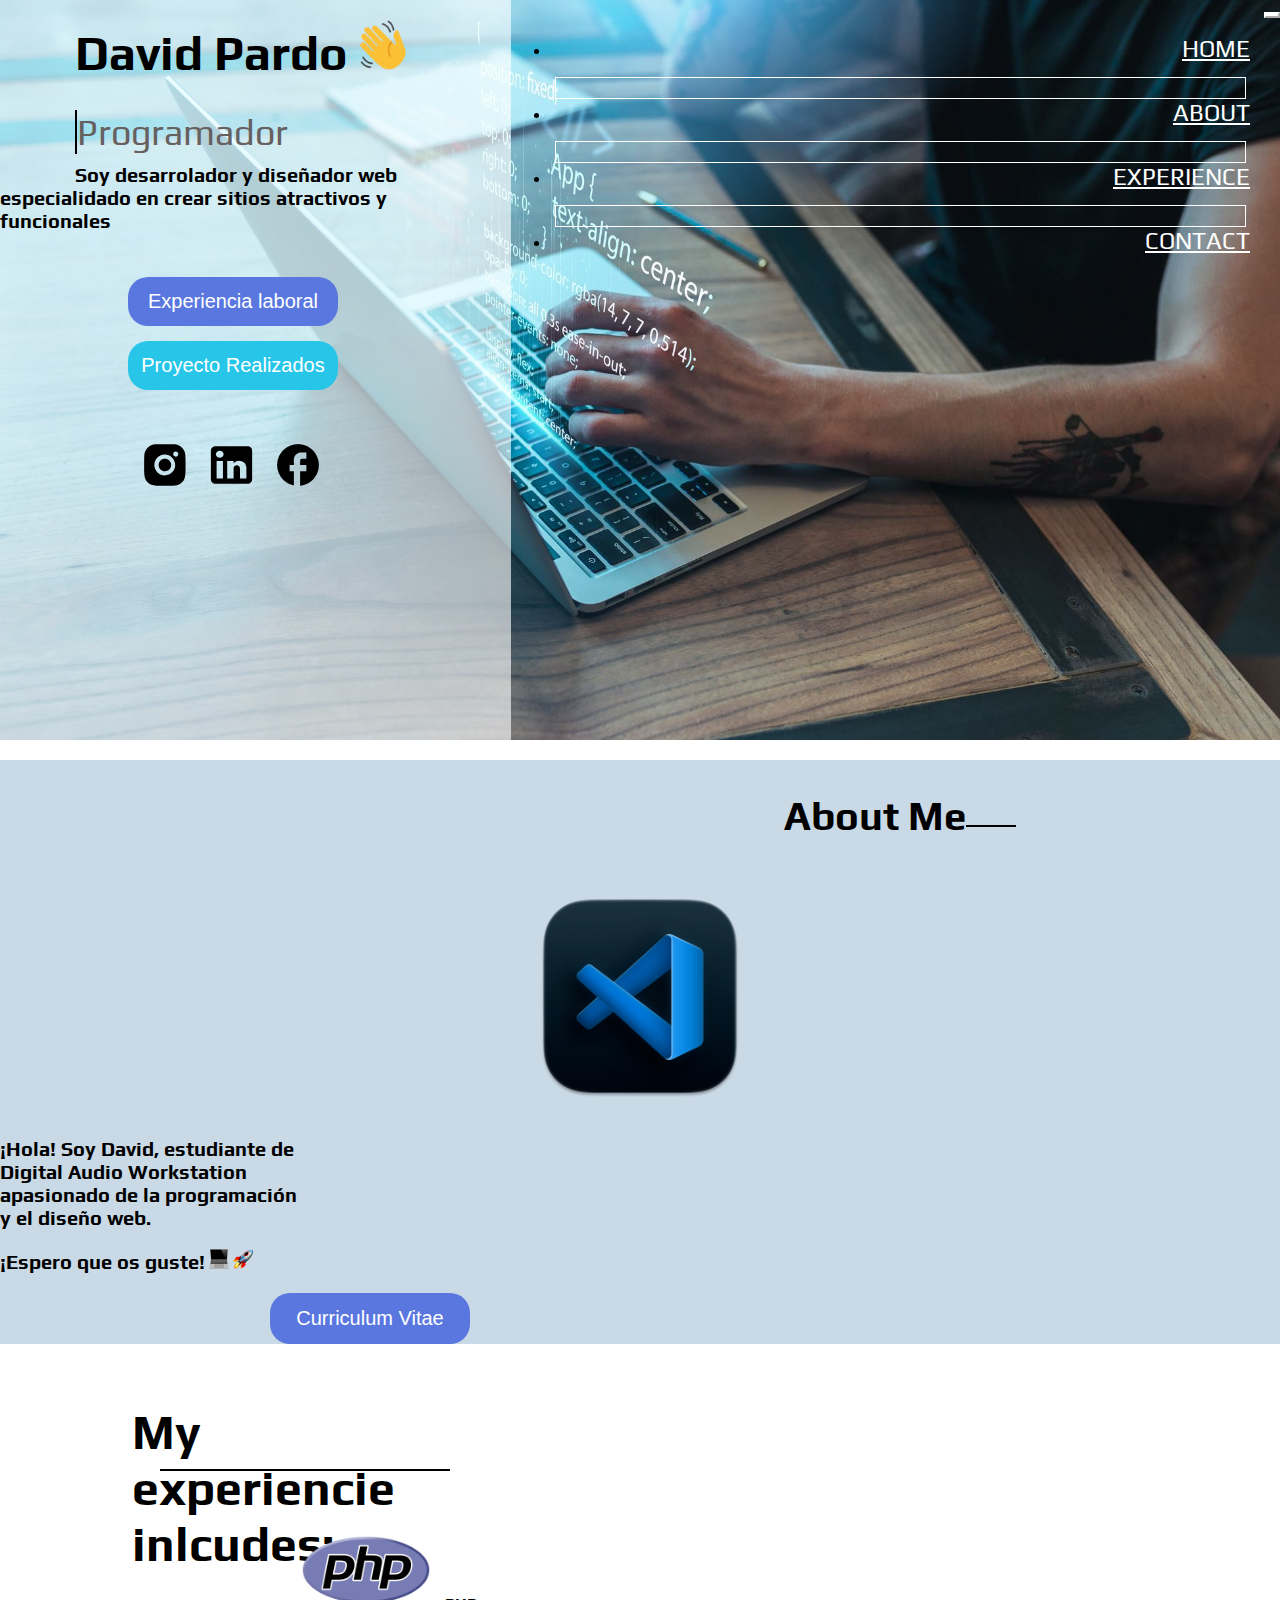
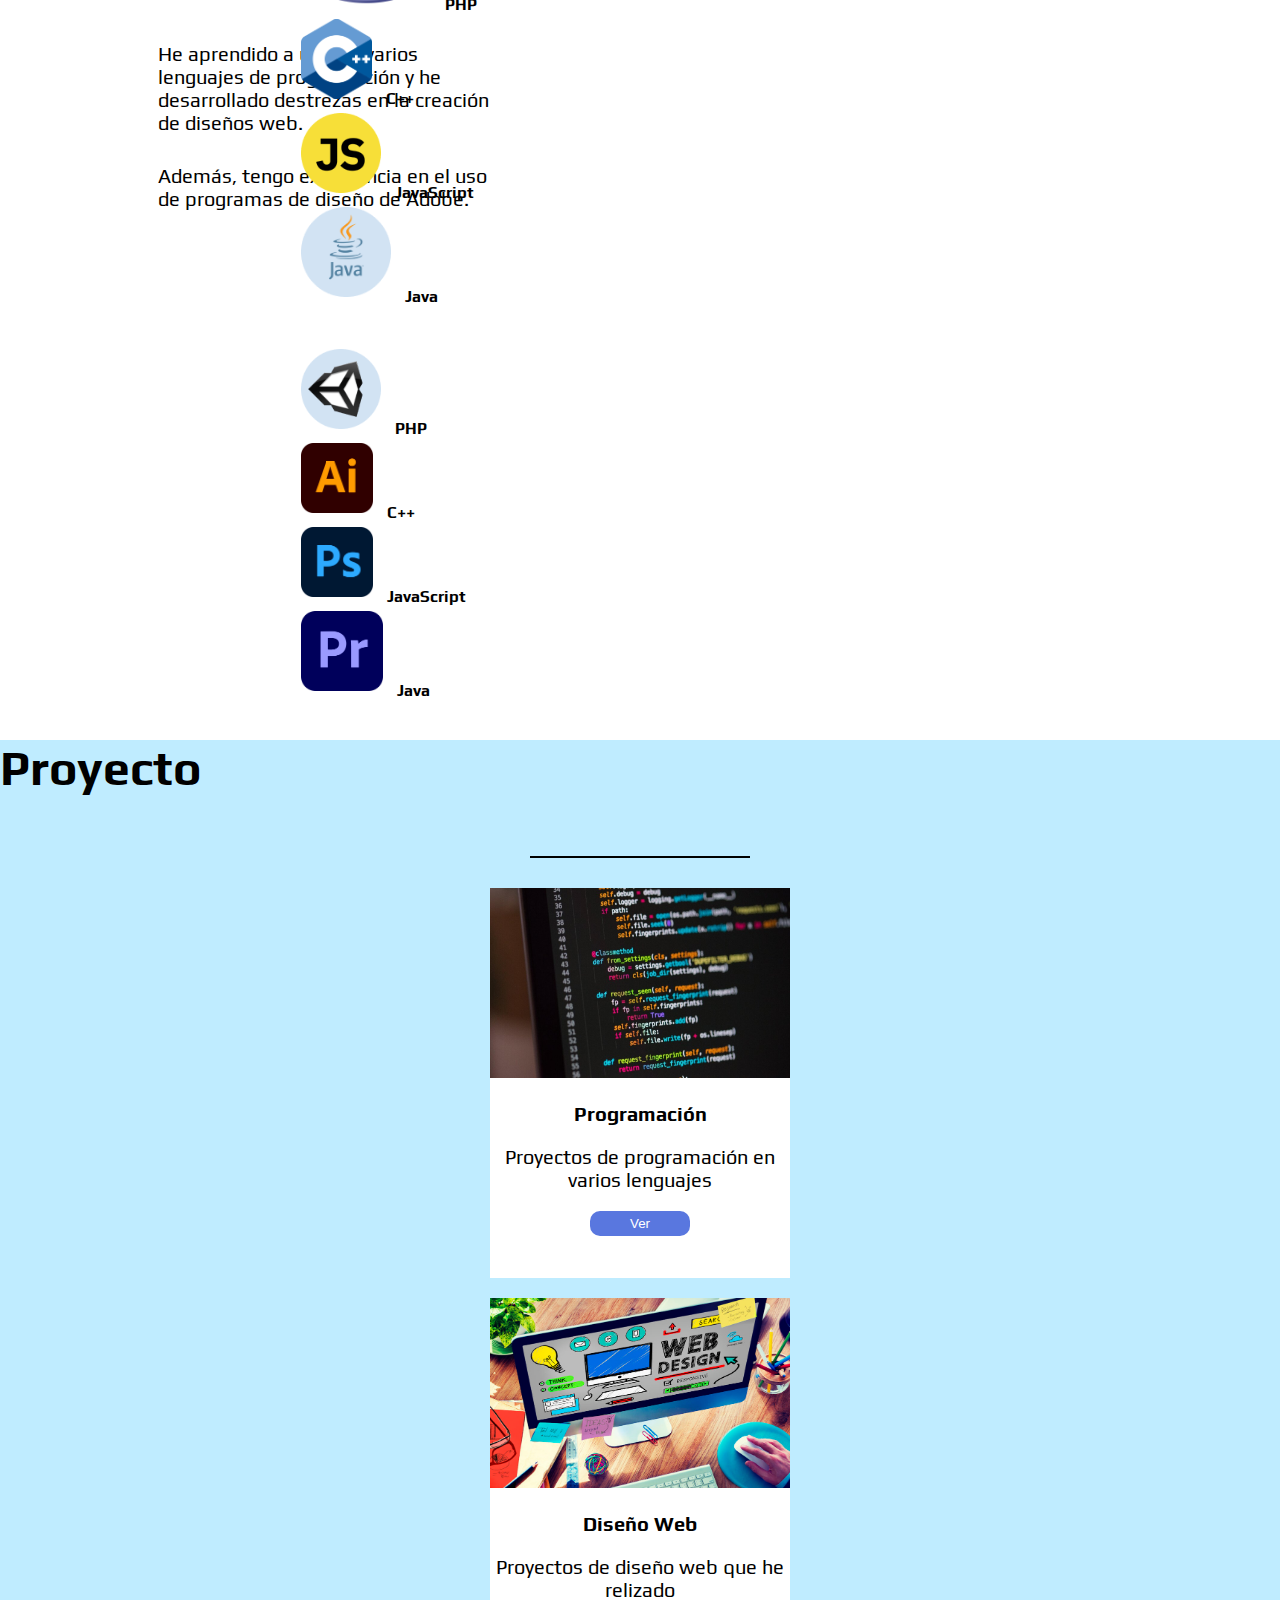
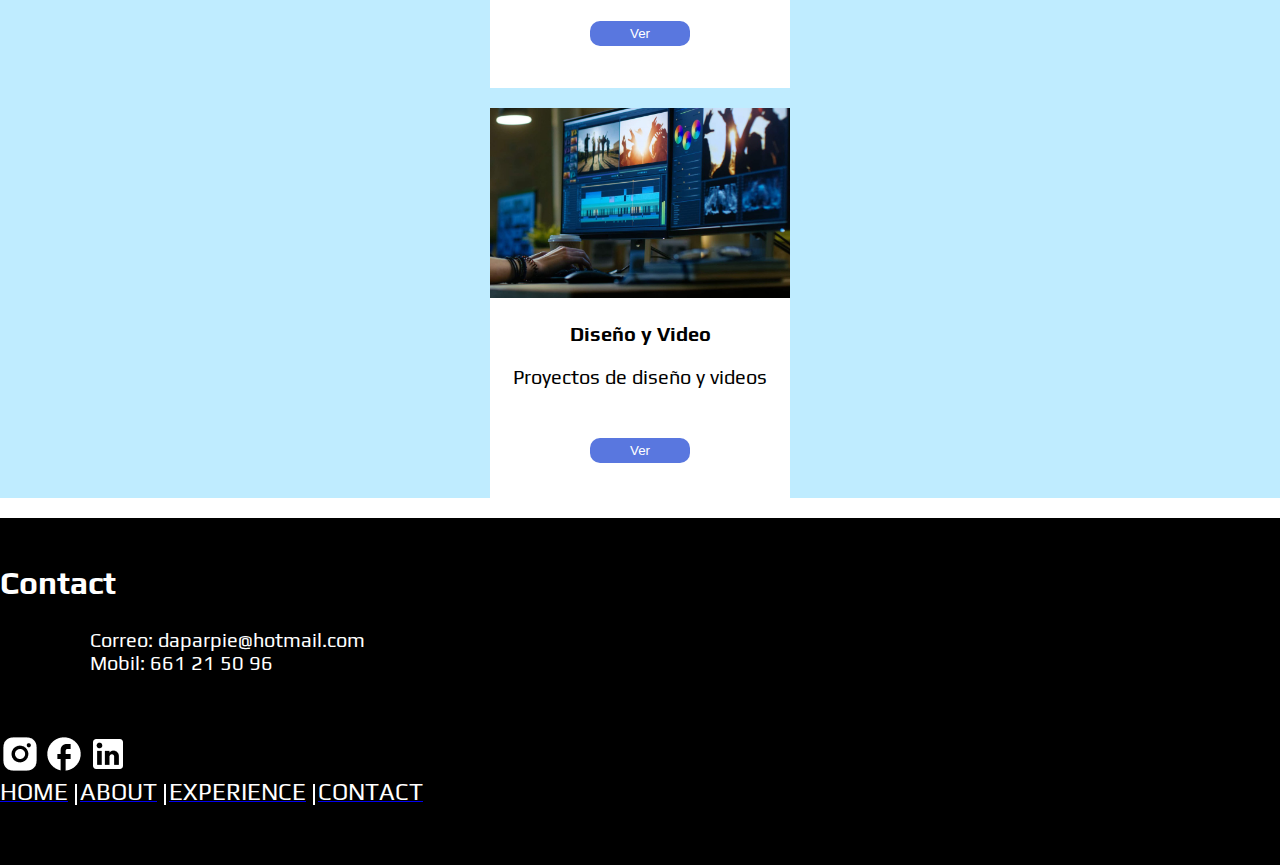
==== index.html @ 6cd07c4a "Subir web" ====
<!DOCTYPE html>
<html lang="es">

<head>
    <meta charset="utf-8">
    <meta name="viewport" content="width=device-width, initial-scale=1">
    <title>David Pardo</title>
    <link href="https://cdn.jsdelivr.net/npm/bootstrap@5.3.2/dist/css/bootstrap.min.css" rel="stylesheet"
        integrity="sha384-T3c6CoIi6uLrA9TneNEoa7RxnatzjcDSCmG1MXxSR1GAsXEV/Dwwykc2MPK8M2HN" crossorigin="anonymous">
    <link rel="stylesheet" type="text/css" href="davidpardo.css">
</head>

<body>
    <div class="row" id="HOME1">
        <div class="intro">
            <div class="blanco">
                <!--NOMBRE CON MANITA-->
                <div class="col-12 col-md-8 col-lg-12 sdd">
                    <label>David Pardo</label> <img class="manita" src="img/manita.png">
                </div>
                <!--PROGRAMADOR-->
                <div class="col-12 col-md-12 col-lg-12 sdd2">
                    <label class="raya"></label>
                    <label>Programador</label>
                </div>
                <!--EXPLICACION-->
                <div class="col-12 col-md-12 col-lg-12 sdd3">
                    <label class="explicacion">Soy desarrolador y diseñador web especialidado en crear sitios atractivos
                        y funcionales</label>
                </div>
                <!--BOTON EXPERIENCIA LABORAL-->
                <div class="col-12 col-md-12 col-lg-12 sdd4">
                    <a href="#experiencia-laboral-seccion"><button class="experiencia-laboral">Experiencia
                            laboral</button></a>
                </div>
                <!--BOTON PROYECTOS REALIZADOS-->
                <div class="col-12 col-md-12 col-lg-12 sdd4">
                    <a href="#proyecots-clase-seccion"><button class="proyecto-realizados">Proyecto
                            Realizados</button></a>
                </div>
                <!--BOTON REDES SOCIALES-->
                <div class="col-12 col-md-12 col-lg-12 sdd5">
                    <a href=""><img class="instagram" src="img/insta.svg"></a>
                    <a href="https://www.linkedin.com/in/david-pardo-2863a322b/"><img class="linkedin" src="img/link.svg"></a>
                    <a href=""><img class="facebook" src="img/face.png"></a>
                </div>
            </div>
            <!--MENU-->
            <div class="menu">
                <nav class="navbar navbar-expand-lg navbar-light bg-light">
                    <div class="container-fluid">
                        <button class="navbar-toggler" type="button" data-bs-toggle="collapse"
                            data-bs-target="#navbarNav" aria-controls="navbarNav" aria-expanded="false"
                            aria-label="Toggle navigation">
                            <span class="navbar-toggler-icon"></span>
                        </button>
                        <div class="collapse navbar-collapse" id="navbarNav">
                            <ul class="navbar-nav">
                                <li class="nav-item">
                                    <a class="nav-link" href="#">HOME</a>
                                </li>
                                <div class="raya2"></div>
                                <li class="nav-item">
                                    <a class="nav-link" href="#ABOUT">ABOUT</a>
                                </li>
                                <div class="raya2"></div>
                                <li class="nav-item">
                                    <a class="nav-link" href="#EXPERIENCE">EXPERIENCE</a>
                                </li>
                                <div class="raya2"></div>
                                <li class="nav-item">
                                    <a class="nav-link" href="#CONTACT">CONTACT</a>
                                </li>
                            </ul>
                        </div>
                    </div>
            </div>
        </div>
    </div>
    <!-- SOBRE MI-->
    <div class="sobreMi" id="ABOUT">
        <div class="row">
            <div class="col-md-12 sobreMi order-2">
                <div class="seccion">
                    <h2>About Me</h2>
                    <div class="raya3"></div>
                </div>
                <div class="row">
                    <div class="col-lg-7 imagen order-md-1">
                        <img src="img/a.png" class="imagenVisual">
                    </div>
                    <div class="col-lg-5 col-sm-3 order-lg-2">
                        <div class="texto">
                            <p>¡Hola! Soy David, estudiante de Digital Audio Workstation apasionado de la programación y
                                el diseño web.</p>
                        </div>
                        <div class="texto">
                            <label class="aa">¡Espero que os guste!</label>
                            <img class="emoji" src="img/porttil.png">
                            <img class="emoji" src="img/coete.png">
                        </div>
                        <div class="botonCV" id="experiencia-laboral-seccion">
                            <button class="boton no">Curriculum Vitae</button>
                        </div>
                    </div>
                </div>
            </div>
        </div>
    </div>
    <!--MY EXPERIENCIA-->
    <div class="experiencia" id="EXPERIENCE">
        <div class="row">
            <div class="col-lg-12 contendorExp">
                <h2 class="tituloEx">My experiencie inlcudes:</h2>
                <div class="raya5"></div>
            </div>
            <div class="aaa">
                <div class="col-lg-12 aviso">
                    <p>He aprendido a utilizar varios lenguajes de programación y he desarrollado destrezas en la
                        creación
                        de diseños web.</p>
                </div>
                <div class="col-lg-12 aviso2">
                    <p>Además, tengo experiencia en el uso de programas de diseño de Adobe.</p>
                </div>
            </div>
            <div class="align-items-center">
                <div class="container experienciasImg1">
                    <div class="row justify-content-center align-items-center g-1">
                        <div class="col-6 col-md-3 text-center mb-3 mb-md-0 custom-column">
                            <img src="img/php.png" height="70px" class="mb-2">
                            <label class="lenguaje d-block">PHP</label>
                        </div>
                        <div class="col-6 col-md-3 text-center mb-3 mb-md-0 custom-column">
                            <img src="img/c++.png" height="80px" class="mb-2">
                            <label class="lenguaje d-block">C++</label>
                        </div>
                        <div class="col-6 col-md-3 text-center mb-3 mb-md-0 custom-column">
                            <img src="img/javaScript.png" height="80px" class="mb-2">
                            <label class="lenguaje d-block">JavaScript</label>
                        </div>
                        <div class="col-6 col-md-3 text-center custom-column">
                            <img src="img/java.png" height="90px" class="mb-2">
                            <label class="lenguaje d-block">Java</label>
                        </div>
                    </div>
                </div>
                <br><br>
                <div class="container experienciasImg2">
                    <div class="row justify-content-center align-items-center g-1">
                        <div class="col-6 col-md-3 text-center mb-3 mb-md-0 custom-column">
                            <img src="img/Unty.png" height="80px" class="mb-2">
                            <label class="lenguaje d-block">PHP</label>
                        </div>
                        <div class="col-6 col-md-3 text-center mb-3 mb-md-0 custom-column">
                            <img src="img/ilustraetor.png" height="70px" class="mb-2">
                            <label class="lenguaje d-block">C++</label>
                        </div>
                        <div class="col-6 col-md-3 text-center mb-3 mb-md-0 custom-column">
                            <img src="img/photshop.png" height="70px" class="mb-2">
                            <label class="lenguaje d-block">JavaScript</label>
                        </div>
                        <div class="col-6 col-md-3 text-center custom-column">
                            <img src="img/premier.png" height="80px" class="mb-2">
                            <label class="lenguaje d-block">Java</label>
                        </div>
                    </div>
                </div>
            </div>
        </div>
    </div>
    <!--PROYECTOS-->
    <div class="proyectoFondo" id="proyecots-clase-seccion">
        <div class="container">
            <div class="row">
                <div class="col-lg-12 text-center">
                    <h2 class="tituloProyecto">Proyecto</h2>
                    <div class="raya6"></div>
                </div>
            </div>
            <div class="row justify-content-center">
                <div class="col-lg-4">
                    <div class="faada text-center">
                        <img src="img/pg.jpg" class="imagenPro" height="120px" width="200px">
                        <p style="font-weight: bold;">Programación</p>
                        <p>Proyectos de programación en varios lenguajes</p>
                        <button class="verBoton">Ver</button>
                    </div>
                </div>
                <div class="col-lg-4">
                    <div class="faada text-center">
                        <img src="img/web.jpg" class="imagenPro" height="120px" width="200px">
                        <p style="font-weight: bold;">Diseño Web</p>
                        <p>Proyectos de diseño web que he relizado</p>
                        <button class="verBoton">Ver</button>
                    </div>
                </div>
                <div class="col-lg-4">
                    <div class="faada text-center">
                        <img src="img/video.jpg" class="imagenPro" height="120px" width="200px">
                        <p style="font-weight: bold;">Diseño y Video</p>
                        <p>Proyectos de diseño y videos</p>
                        <button class="verBoton ultimoBoton">Ver</button>
                    </div>
                </div>
            </div>
        </div>
    </div>
    <!--FOOTER-->
    <div class="footerFondo" id="CONTACT">
        <div class="container">
            <div class="row">
                <div class="col-lg-4 text-center order-lg-2">
                    <h2 class="tituloFooter">Contact</h2>
                </div>
                <div class="col-lg-4 saddqwd order-lg-4">
                    <p class="contactop">Correo: daparpie@hotmail.com <br> Mobil: 661 21 50 96</p>
                </div>
                <div class="col-lg-3 text-center order-lg-3">
                    <img class="mx-auto" src="img/instablanco.png">
                    <img class="mx-auto" src="img/facebookblanco.png">
                    <img class="mx-auto" src="img/linkedinblanco.png">
                </div>
                <div class="col-lg-11 text-center order-lg-first margen">
                    <a href="#HOME1"><label class="homeFooter">HOME</label></a>
                    <label class="rayaFooter1"></label>
                    <a href="#ABOUT"><label class="homeFooter">ABOUT</label></a>
                    <label class="rayaFooter1"></label>
                    <a href="#EXPERIENCE"><label class="homeFooter">EXPERIENCE</label></a>
                    <label class="rayaFooter1"></label>
                    <a href="#CONTACT"><label class="homeFooter">CONTACT</label></a>
                </div>
            </div>
        </div>
    </div>
    </div>
    <script src="https://cdn.jsdelivr.net/npm/@popperjs/core@2.11.8/dist/umd/popper.min.js"
        integrity="sha384-I7E8VVD/ismYTF4hNIPjVp/Zjvgyol6VFvRkX/vR+Vc4jQkC+hVqc2pM8ODewa9r"
        crossorigin="anonymous"></script>
    <script src="https://cdn.jsdelivr.net/npm/bootstrap@5.3.2/dist/js/bootstrap.min.js"
        integrity="sha384-BBtl+eGJRgqQAUMxJ7pMwbEyER4l1g+O15P+16Ep7Q9Q+zqX6gSbd85u4mG4QzX+"
        crossorigin="anonymous"></script>
</body>

</html>
---- davidpardo.css ----
@import url('https://fonts.googleapis.com/css2?family=Dancing+Script&family=Open+Sans:wght@300&family=Philosopher&family=Play&display=swap');

/********** COLORES **********/
:root {
    --color-primario: #5977DF;
    --color-secundario: #27C6E9;
    --color-terciario: #F7F7F7;
    --color-blanco: #FFFFFF
}

body {
    font-family: 'Play', sans-serif;
    margin: 0;
    padding: 0;
    box-sizing: border-box;
}


/********** FONDO DE LA PAGINA **********/
.intro {
    display: flex;
    background-image: url("img/fondo.jpg");
    background-size: cover;
    background-repeat: no-repeat;
    background-position: center;
    font-family: 'Play', sans-serif;
}

.row {
    --bs-gutter-x: 0rem;
}

/********** MENU BLOQUE BLANCO **********/
.blanco {
    width: 100%;
    height: 413px;
    background: rgba(255, 255, 255, 0.62);
}

.sdd {
    margin-left: 20px;
    padding-top: 20px;
    font-weight: bold;
    font-size: 16px;
}

.manita {
    height: 19px;
}

.sdd2 {
    margin-left: 20px;
    padding-top: 5px;
    font-size: 24px;
    color: #666060;
}

.raya {
    width: 23px;
    height: 0;
    border: 1px solid black;
    margin: 20px 0px 5px;
}

.explicacion {
    margin-left: 20px;
    padding-top: 10px;
    font-weight: bold;
}

.experiencia-laboral {
    margin-left: 20px;
    border: none;
    border-radius: 20px;
    color: white;
    background-color: #5977DF;
    padding: 10px;
    margin-top: 15px;
    font-size: 13px;
    width: 140px;
    transition: transform 0.3s, background-color 0.3s;
}

.proyecto-realizados {
    margin-left: 20px;
    border: none;
    border-radius: 20px;
    color: white;
    background-color: #27C6E9;
    padding: 10px;
    margin-top: 15px;
    font-size: 13px;
    width: 140px;
    transition: transform 0.3s, background-color 0.3s;
}

.experiencia-laboral:hover {
    background-color: #0240bd;
}

.proyecto-realizados:hover {
    background-color: #08c0fd;
}

.experiencia-laboral:active,
.proyecto-realizados:active {
    transform: scale(0.9);
}

.instagram {
    margin-top: 20px;
    margin-left: 35px;
    height: 33px;
    transition: transform 0.5s;
}

.linkedin {
    margin-top: 20px;
    height: 33px;
    transition: transform 0.5s;
}

.instagram:hover,
.linkedin:hover,
.instagram:active,
.linkedin:active {
    transform: scale(1.2);
}

.facebook {
    margin-top: 20px;
    margin-left: 0;
    height: 33px;
    transition: transform 0.5s;
}

.facebook:hover,
.facebook:active {
    transform: scale(1.2);
}

.sdd5 {
    margin-top: 20PX;
}

/********** MENU DESPLEGABLE **********/
.menu {
    text-align: right;
    width: 100%;
}

.bg-light {
    background-color: transparent !important;
}

.nav-link {
    color: white;
    font-size: 14px;
}

.nav-link:hover {
    color: var(--color-primario);
}

.navbar-collapse {
    justify-content: flex-end;
    margin-right: 30px
}

.navbar-toggler {
    margin-left: auto;
    background-color: white;
    border-color: white;
    color: black;
}

.navbar-toggler:hover {
    background-color: rgba(255, 255, 255, 0.7);
    border-color: white !important;
}

.navbar-toggler:focus {
    background-color: rgba(255, 255, 255, 0.7);
    border-color: white !important;
    box-shadow: none;
}

/********** SOBRE MI **********/
.sobreMi {
    margin-top: 5px;
    background-color: #C9D9E5;
}

.seccion {
    display: flex;
    align-items: center;
    justify-content: center;
    margin-top: 20px;
}

.seccion h2 {
    color: black;
    font-size: 24px;
    font-weight: bold;
}

.explicacion2 {
    margin-top: 20px;
    margin-bottom: 20px;
    margin-left: 120px;
    font-weight: bold;
}

.explicacion2 label {
    color: rgb(0, 0, 0);
    font-size: 16px;
    margin: 0;
    padding: 0;
}

.raya3 {
    padding: 10px;
    width: 30px;
    border-bottom: 2px solid rgb(0, 0, 0);
}

.imagen {
    margin-top: 5px;
    display: flex;
    justify-content: center;
    align-items: center;
    background-color: #C9D9E5;
}

.texto {
    margin-top: 20px;
    margin-bottom: 20px;
    margin-left: 80px;
}

.texto {
    width: 300px;
    font-weight: bold;
}

.emoji {
    height: 20px;
}

.botonCV {
    margin-top: 10px;
    margin-bottom: 20px;
    display: flex;
    justify-content: center;
    align-items: center;
}

.botonCV button {
    border: none;
    border-radius: 20px;
    color: white;
    background-color: #5977DF;
    padding: 10px;
    font-size: 13px;
    width: 140px;
    transition: transform 0.3s, background-color 0.3s;
}

.imagenVisual {
    height: 120px;
}

/********** MI EXPERIENCIA **********/
.experiencia {
    margin-top: 20px;
    display: flex;
    justify-content: center;
    align-items: center;
}

.tituloEx {
    font-weight: bold;
}

.raya5 {
    margin: 0 auto;
    padding: 10px;
    width: 95px;
    border-bottom: 2px solid rgb(0, 0, 0);
}

.aviso {
    margin-top: 30px;
    margin-left: 70px;
    width: 70%;
}

.aviso2 {
    margin-left: 70px;
    width: 70%;
}

.lenguaje {
    font-weight: bold;
}


.imagenes2 {
    margin-top: 20px;
    display: flex;
    align-items: center;
    justify-content: center;
    gap: 60px;
    margin-left: 24px;
    margin-right: 20px;
}

.imagenes3 {
    margin-top: 20px;
    display: flex;
    align-items: center;
    justify-content: center;
    gap: 75px;
    margin-left: 15px;
    margin-right: 20px;
}

.titutloEx {
    text-align: center;
}

.contendorExp {
    text-align: center;
}

/********** PROYECTOS **********/
.proyectoFondo {
    margin-top: 30px;
    background-color: #BFECFF;
}

.tituloProyecto {
    font-weight: bold;
}

.raya6 {
    margin: 0 auto;
    padding: 10px;
    width: 95px;
    border-bottom: 2px solid rgb(0, 0, 0);
    margin-bottom: 30px;
}

.er {
    margin-top: 30px;
    margin-bottom: 30px;
}

.faada {
    background-color: white;
    width: 200px;
    margin: auto;
    height: 290px;
    text-align: center;
    margin-bottom: 20px;
}

.verBoton {
    background-color: #5977DF;
    border: none;
    color: white;
    padding: 5px;
    width: 100px;
    border-radius: 10px;
}

.sasd {
    margin-top: 20px;
}

/********** FOOTER **********/
.footerFondo {
    background-color: black;
    padding-top: 20px;
    padding-bottom: 20px;
}

.tituloFooter {
    color: white;
    font-weight: bold;
    font-size: 24px;
}

.contactop {
    color: white;
    font-size: 16px;
}

.homeFooter {
    margin-top: 10px;
    color: white;
    font-size: 16px;
}

.saddqwd {
    padding-left: 90px;
}

.rayaFooter1 {
    height: 12px;
    margin-left: 3px;
    margin-right: 3px;
    border: 1px solid white;
}

.contactop:hover {
    color: #5977DF;
}

.homeFooter:hover {
    color: #5977DF;
}


/********** INTRO DE LA PAGINA MEDIA-QUERY **********/
@media screen and (min-width: 540px) {

    .rayaFooter1 {
        height: 18px;
    }

    .tituloFooter {
        font-size: 32px;
    }

    .margen {
        margin-bottom: 40px;
    }

    .contactop {
        font-size: 20px;
        margin-bottom: 60px;
    }

    .homeFooter {
        margin-top: 0px;
        font-size: 24px;
    }

    .faada {
        background-color: white;
        width: 300px;
        margin: auto;
        height: 390px;
        text-align: center;
        margin-bottom: 20px;
    }

    .tituloProyecto {
        font-weight: bold;
        font-size: 48px;
    }

    .raya6 {
        margin-bottom: 30px;
        width: 200px;
    }

    .ultimoBoton {
        margin-top: 30px;
    }

    .imagenPro {
        height: 190px;
        width: 300px;
    }

    .asaswdwe {
        display: flex;
        justify-content: center;
        align-items: center;
    }

    /********** MI EXPERIENCIA **********/
    .tituloEx {
        text-align: left;
        width: 30%;
        display: inline-block;
        font-size: 48px;
        color: black;
    }

    .raya5 {
        margin-left: -290px;
        margin-top: 85px;
        padding: 10px;
        width: 270px;
        border-bottom: 2px solid rgb(0, 0, 0);
    }

    .contendorExp {
        display: flex;
        align-items: flex-start;
        margin-left: 4%;
    }

    .aviso {
        margin-top: 30px;
        width: 30%;
        font-size: 16px;
    }

    .aviso2 {
        margin-top: 30px;
        width: 30%;
        font-size: 16px;
    }

    .custom-column {
        margin: 0px -90px;
    }

    .custom-column img,
    .custom-column label {
        margin: 5px 5px;
    }

    /********** OTRA COSA **********/
    .blanco {
        width: 850px;
        height: 740px;
        background: rgba(255, 255, 255, 0.62);
    }

    .sdd {
        margin-left: 75px;
        padding-top: 20px;
        font-weight: bold;
        font-size: 48px;
    }

    .manita {
        height: 50px;
    }

    .sdd2 {
        margin-left: 75px;
        padding-top: 30px;
        font-size: 36px;
        padding-bottom: 10px;
    }

    .sdd3 {
        padding-bottom: 30px;
        max-width: 500px;
    }

    .raya {
        width: 50px;
        height: 0;
        border: 1px solid black;
        margin: 20px 0px 5px;
    }

    /*** RAYAS DEL MENU ***/
    .raya2 {
        border: 1px solid white;
        height: 20px;
        margin-top: 15px;
        margin-left: 4px;
        margin-right: 4px;
    }

    .explicacion {
        margin-left: 75px;
        padding-top: 10px;
        font-weight: bold;
        font-size: 20px;
    }

    .experiencia-laboral {
        margin-left: 90px;
        padding: 13px;
        font-size: 13px;
        width: 210px;
        font-size: 20px;
    }

    .proyecto-realizados {
        margin-left: 90px;
        padding: 13px;
        font-size: 20px;
        width: 210px;
    }

    .instagram {
        margin-top: 30px;
        margin-left: 140px;
        height: 50px;
    }

    .linkedin {
        margin-top: 30px;
        margin-left: 10px;
        height: 50px;
    }

    .facebook {
        margin-top: 30px;
        margin-left: 10px;
        height: 50px;
    }

    .experiencia-laboral {
        margin-left: 128px;
        padding: 13px;
        font-size: 20px;
        width: 210px;
    }

    .proyecto-realizados {
        margin-left: 128px;
        padding: 13px;
        font-size: 20px;
        width: 210px;
    }

    .nav-link {
        color: white;
        font-size: 24px;
    }

    /*** SOBRE MI ***/

    .seccion {
        margin-left: 520px;
    }

    .seccion h2 {
        font-size: 40px;
    }

    .imagen img {
        height: 240px;
    }

    .texto {
        margin-left: 0px;
    }

    p {
        font-size: 20px;
    }

    .aa {
        font-size: 20px;
    }

    .botonCV {
        width: 100%;
    }

    .botonCV button {
        padding: 14px;
        font-size: 20px;
        width: 200px;
        margin-right: 540px;
    }

    .experienciasImg1 {
        margin-top: -300px;
        margin-left: 27%;
    }

    .experienciasImg2 {
        margin-left: 27%;
    }
}
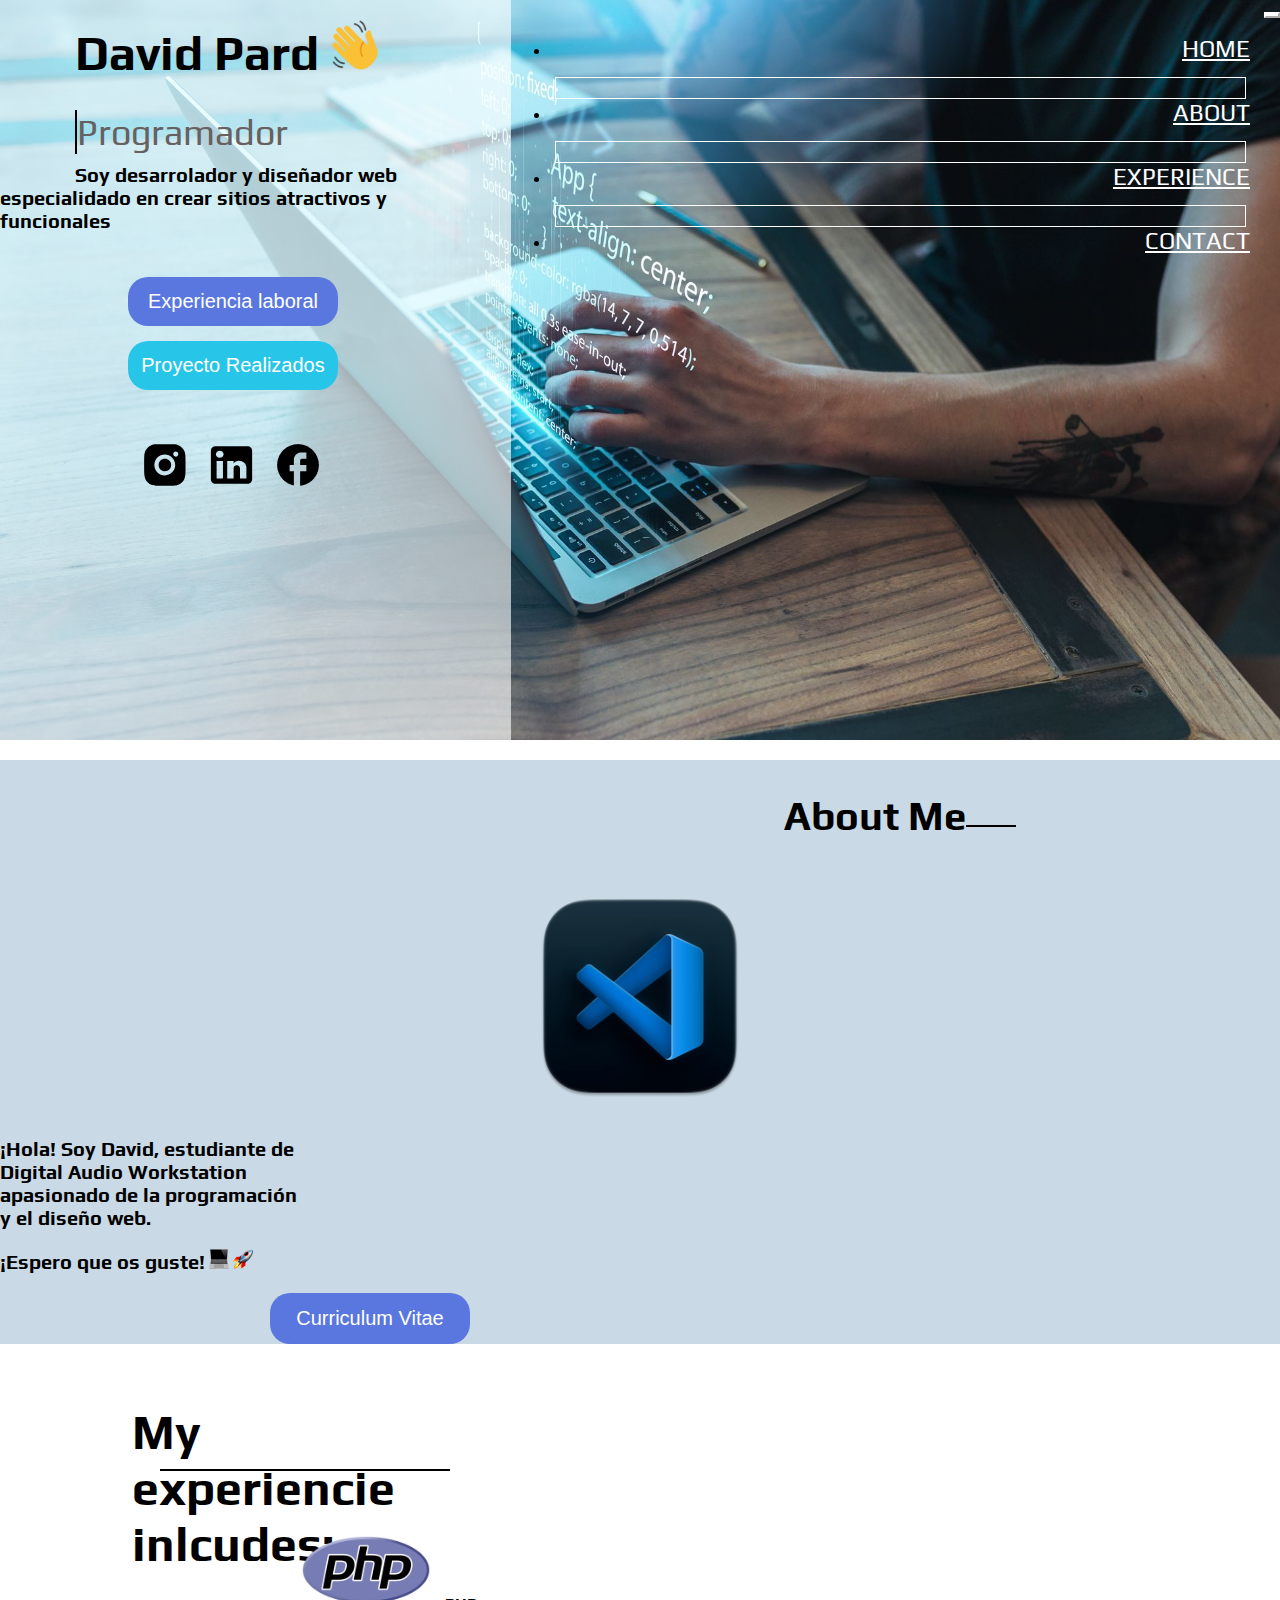
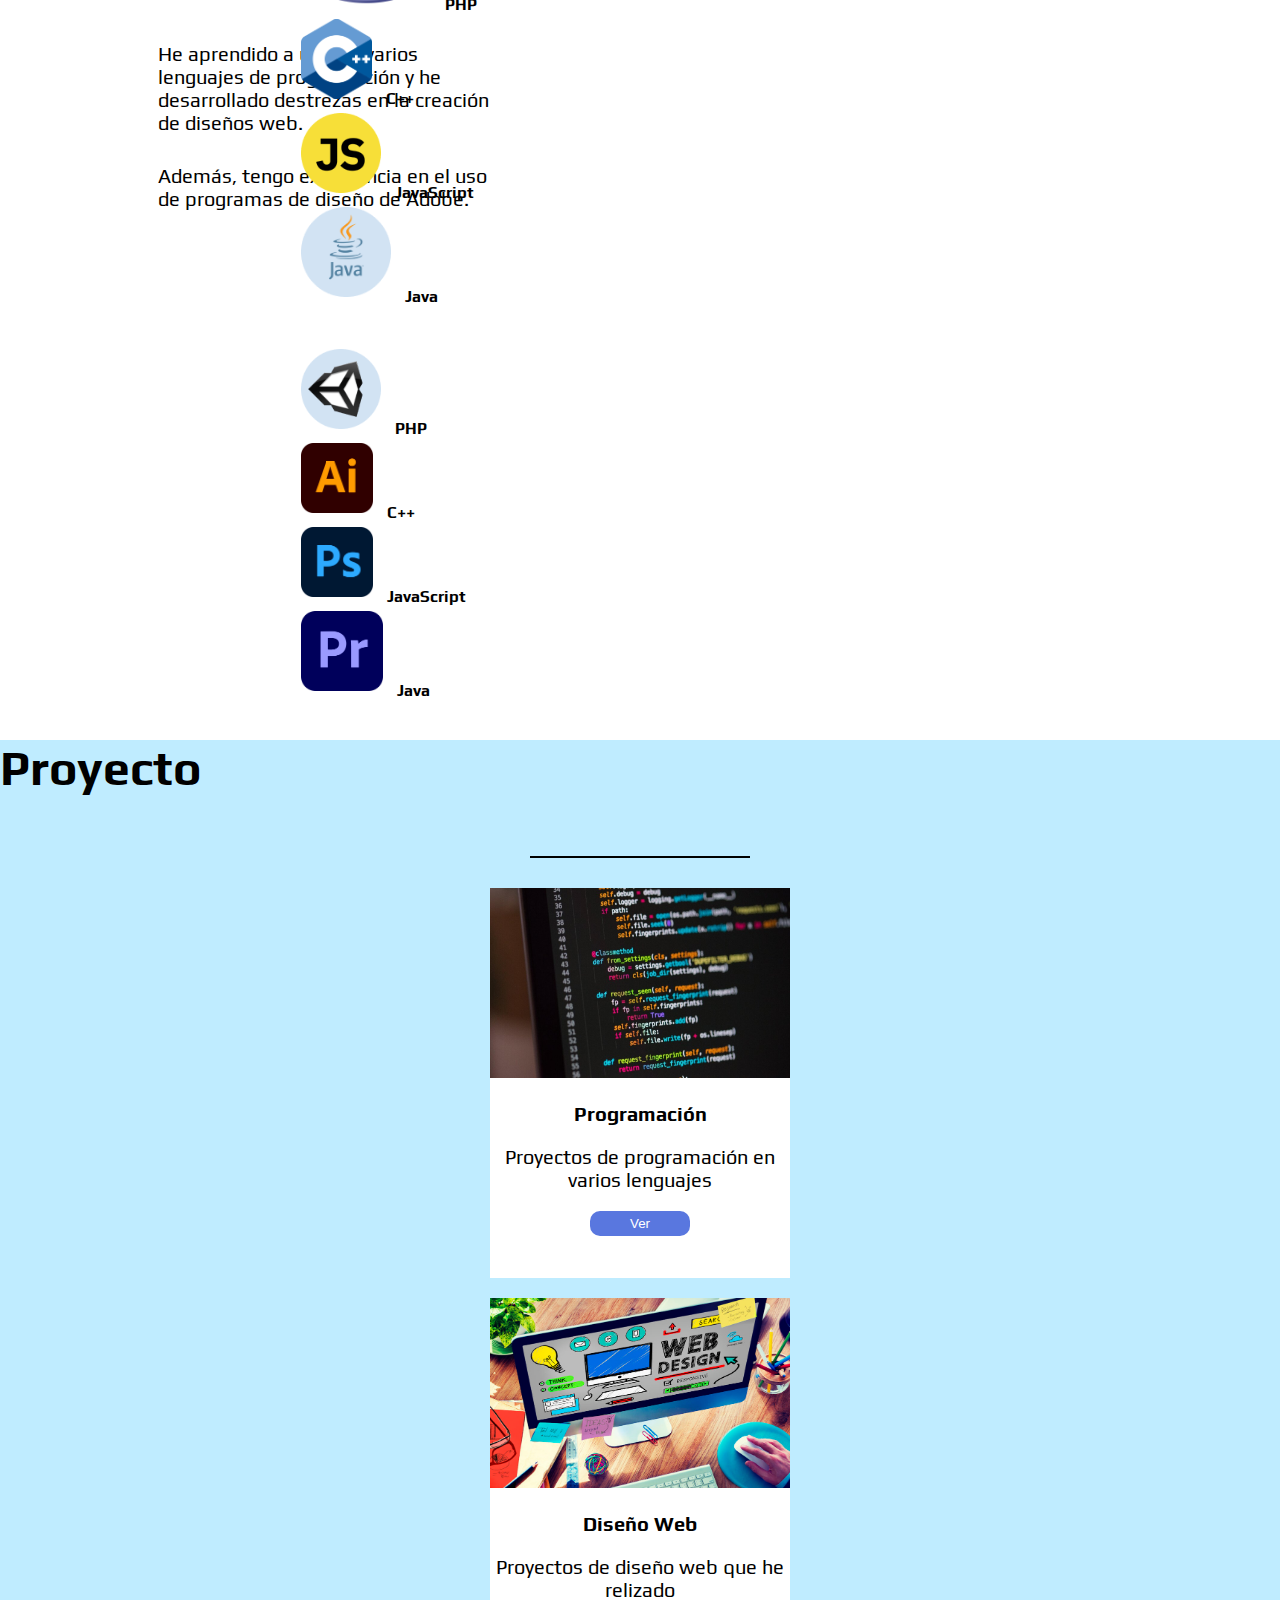
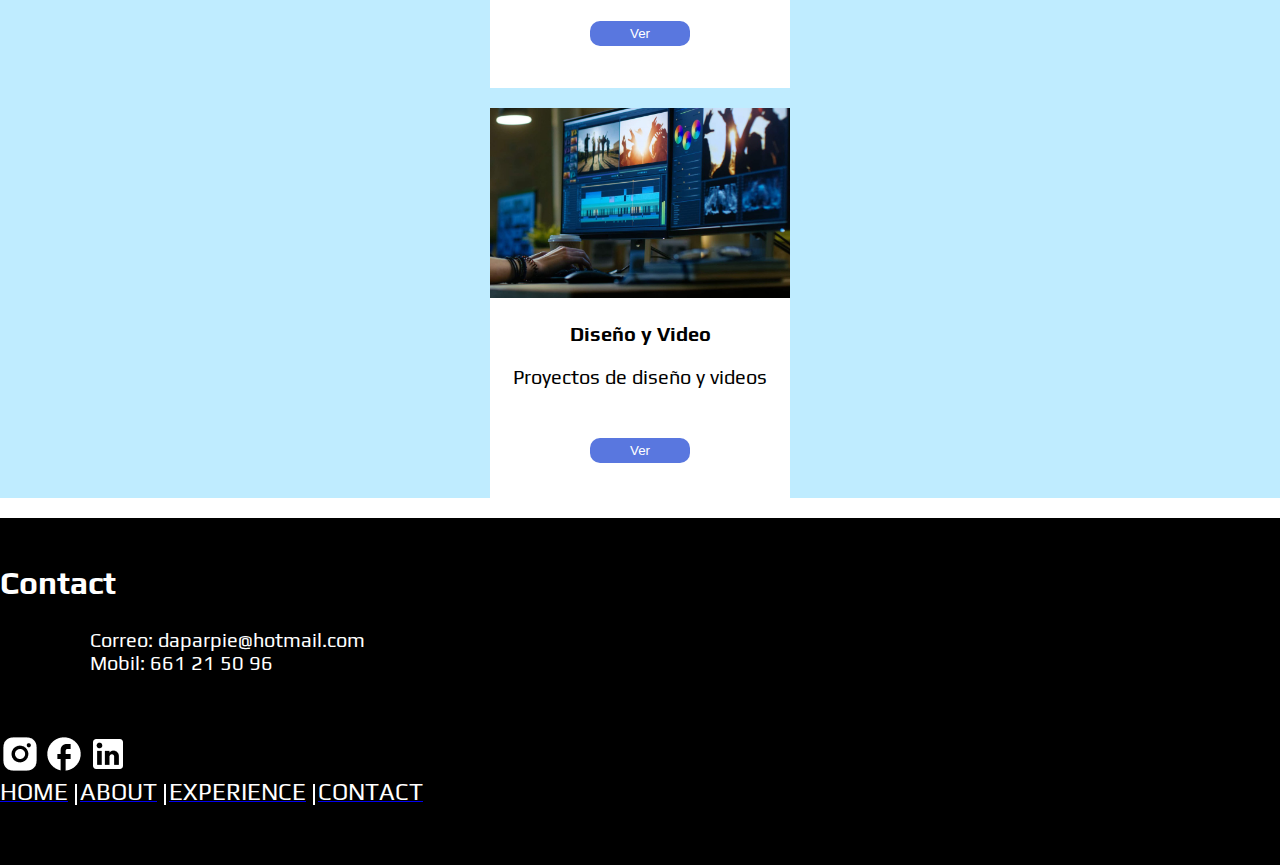
==== commit fa6edaea: "Update index.html" ====
--- a/index.html
+++ b/index.html
@@ -16,7 +16,7 @@
             <div class="blanco">
                 <!--NOMBRE CON MANITA-->
                 <div class="col-12 col-md-8 col-lg-12 sdd">
-                    <label>David Pardo</label> <img class="manita" src="img/manita.png">
+                    <label>David Pard</label> <img class="manita" src="img/manita.png">
                 </div>
                 <!--PROGRAMADOR-->
                 <div class="col-12 col-md-12 col-lg-12 sdd2">
@@ -100,7 +100,7 @@
                             <img class="emoji" src="img/coete.png">
                         </div>
                         <div class="botonCV" id="experiencia-laboral-seccion">
-                            <button class="boton no">Curriculum Vitae</button>
+                            <a href="9520_Curriculum_David_Pardo.pdf" target="_blank"><button class="boton no">Curriculum Vitae</button></a>
                         </div>
                     </div>
                 </div>
@@ -184,7 +184,7 @@
                         <img src="img/pg.jpg" class="imagenPro" height="120px" width="200px">
                         <p style="font-weight: bold;">Programación</p>
                         <p>Proyectos de programación en varios lenguajes</p>
-                        <button class="verBoton">Ver</button>
+                        <a href="enConstrucion.html"><button class="verBoton">Ver</button></a>
                     </div>
                 </div>
                 <div class="col-lg-4">
@@ -192,7 +192,7 @@
                         <img src="img/web.jpg" class="imagenPro" height="120px" width="200px">
                         <p style="font-weight: bold;">Diseño Web</p>
                         <p>Proyectos de diseño web que he relizado</p>
-                        <button class="verBoton">Ver</button>
+                        <a href="enConstrucion.html"><button class="verBoton">Ver</button></a>
                     </div>
                 </div>
                 <div class="col-lg-4">
@@ -200,7 +200,7 @@
                         <img src="img/video.jpg" class="imagenPro" height="120px" width="200px">
                         <p style="font-weight: bold;">Diseño y Video</p>
                         <p>Proyectos de diseño y videos</p>
-                        <button class="verBoton ultimoBoton">Ver</button>
+                        <a class="sasas" href="enConstrucion.html"><button class="verBoton2">Ver</button></a>
                     </div>
                 </div>
             </div>
--- a/davidpardo.css
+++ b/davidpardo.css
@@ -421,10 +421,28 @@
     color: #5977DF;
 }
 
+.verBoton2 {
+    background-color: #5977DF;
+    border: none;
+    color: white;
+    padding: 5px;
+    width: 100px;
+    border-radius: 10px;
+}
+
 
 /********** INTRO DE LA PAGINA MEDIA-QUERY **********/
 @media screen and (min-width: 540px) {
-
+    .verBoton2 {
+        background-color: #5977DF;
+        border: none;
+        color: white;
+        padding: 5px;
+        width: 100px;
+        border-radius: 10px;
+        margin-top: 30px;
+    }
+    
     .rayaFooter1 {
         height: 18px;
     }
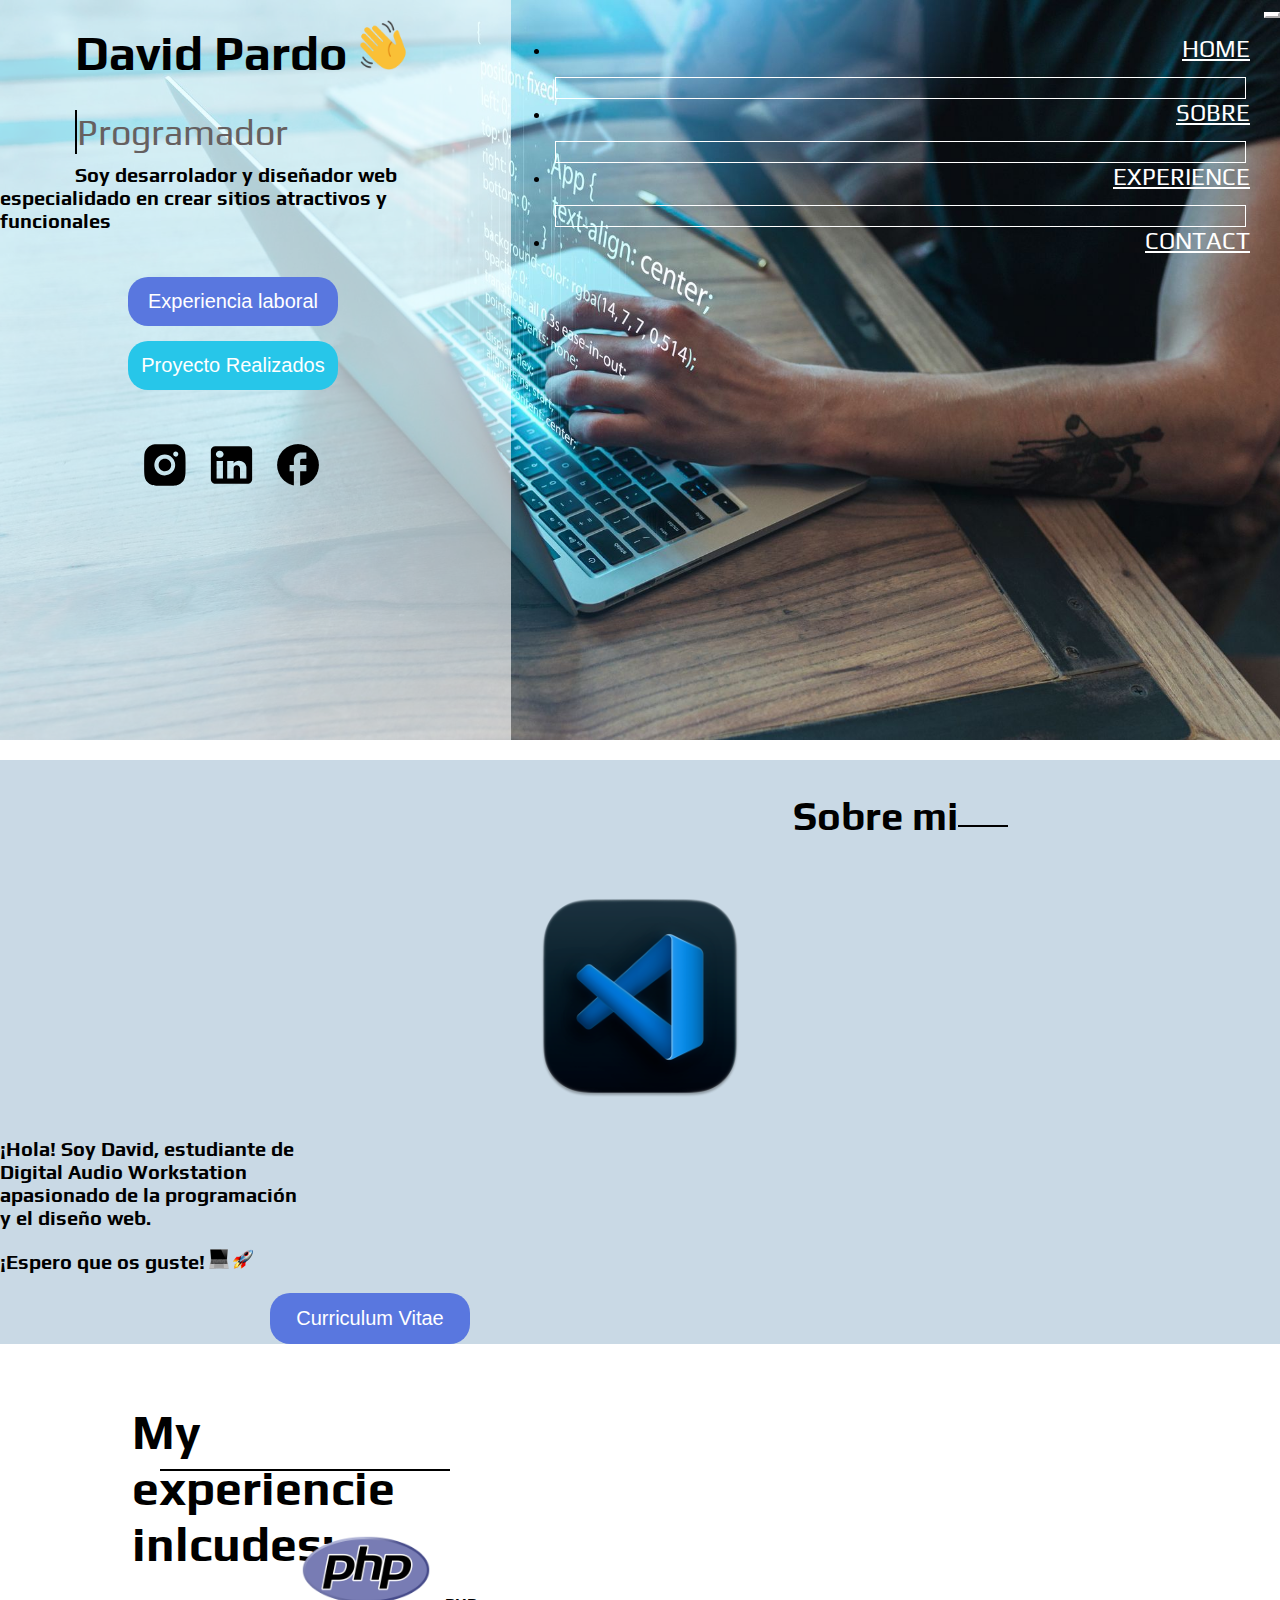
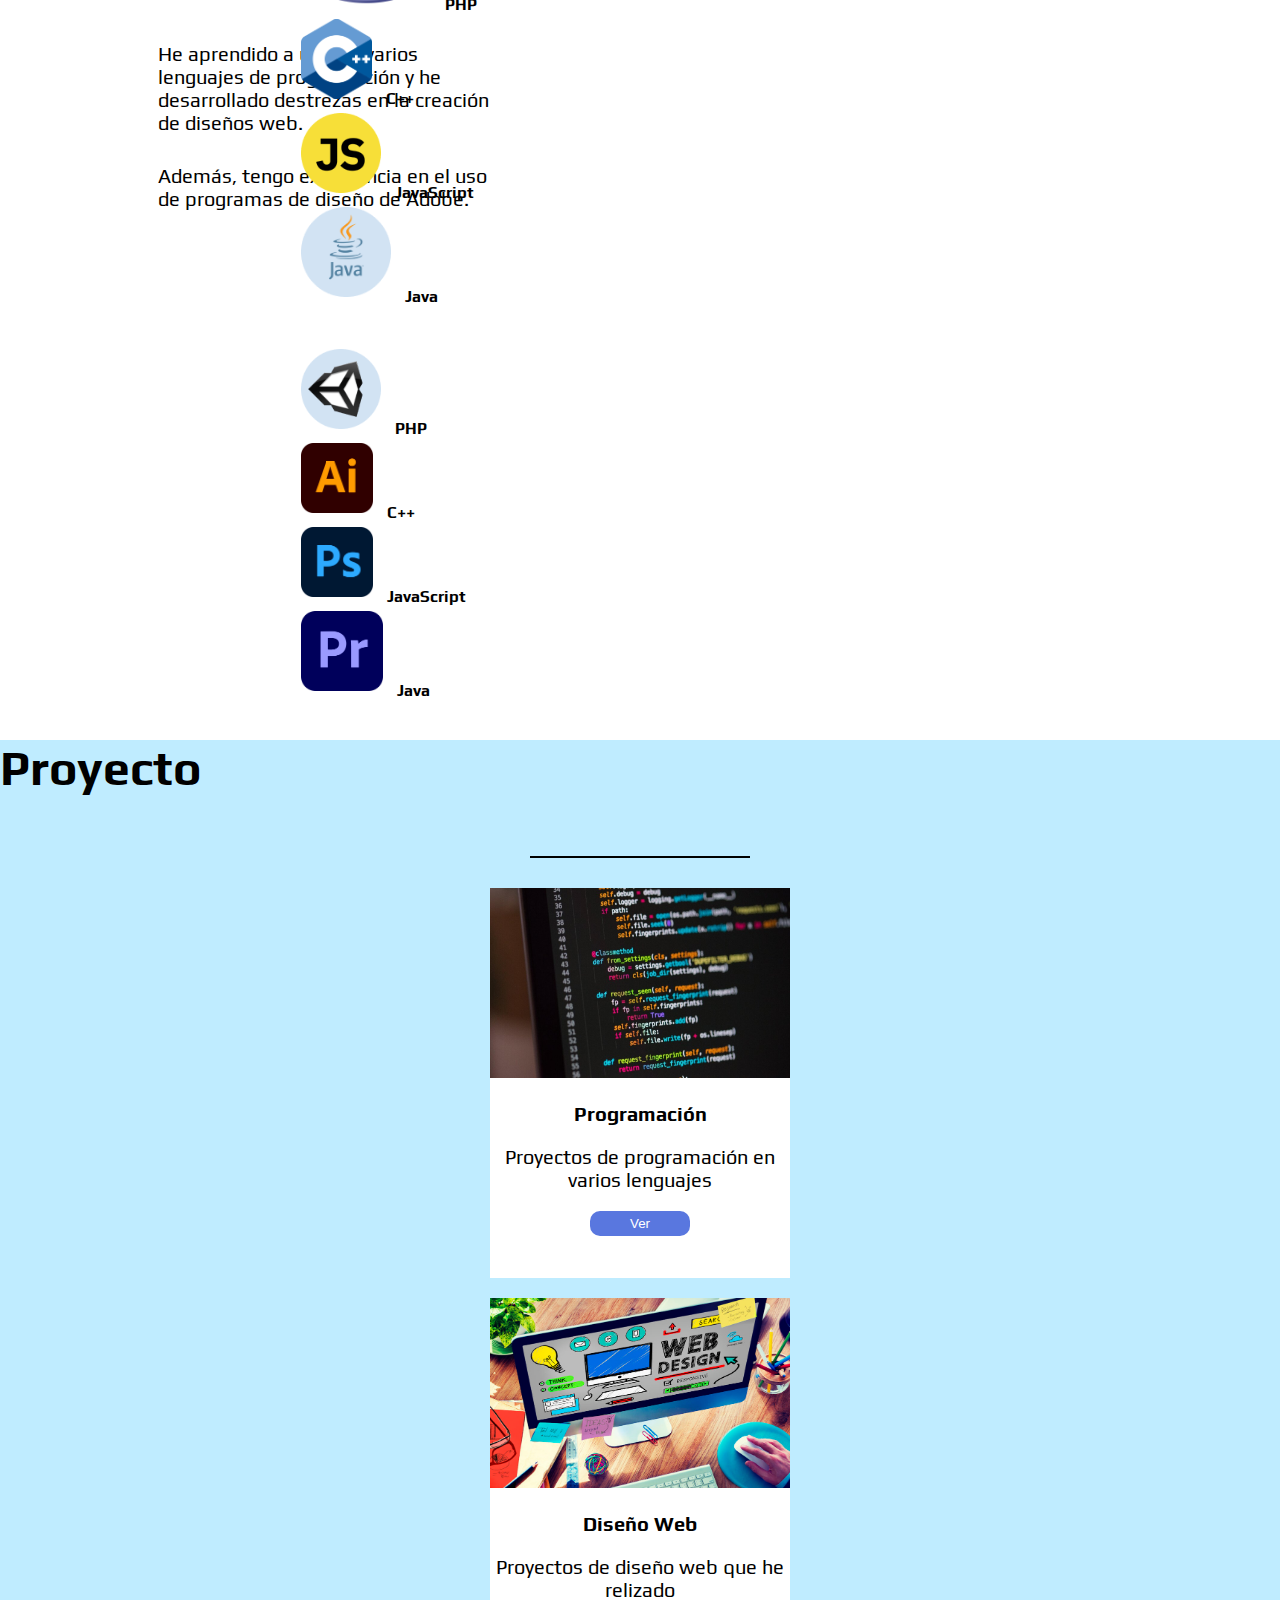
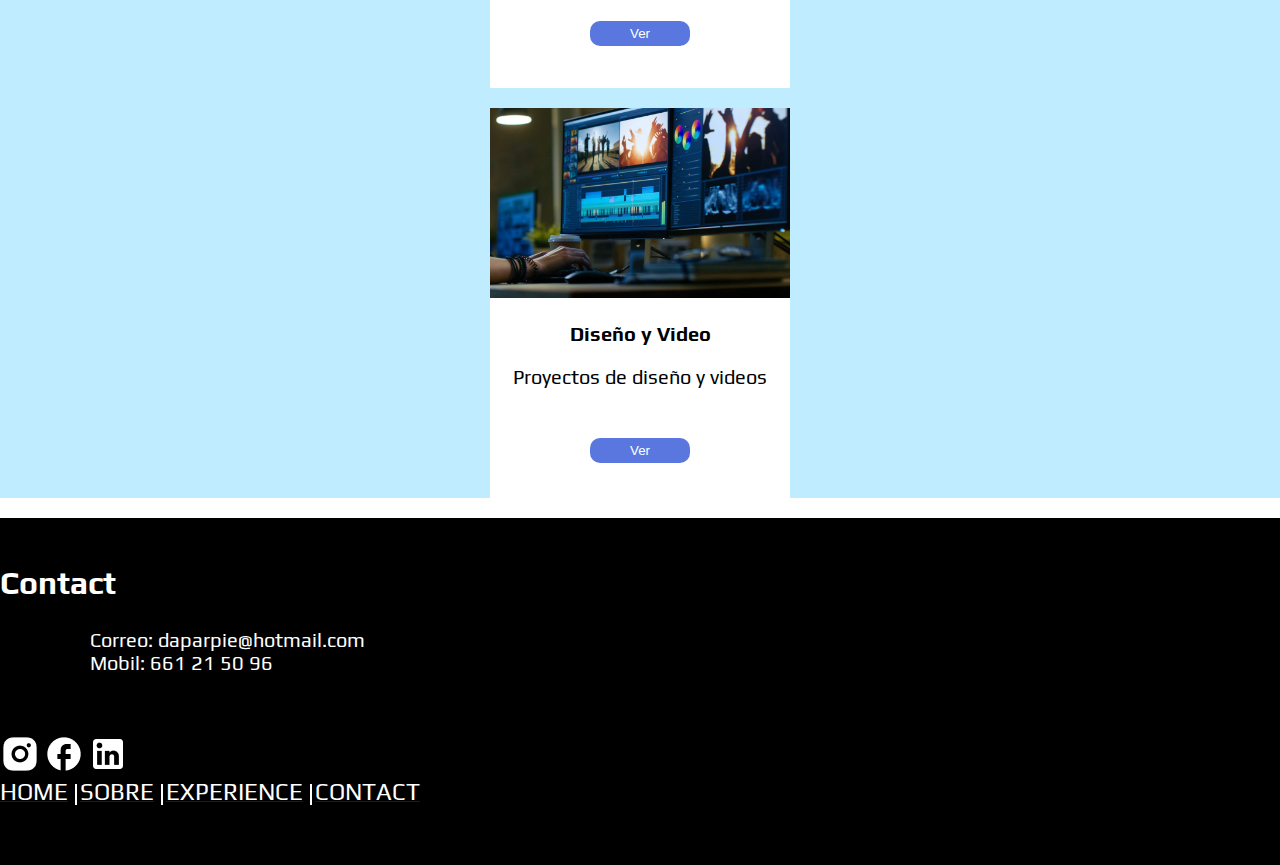
==== commit 3f230935: "CAMAMBIO ABOUT" ====
--- a/index.html
+++ b/index.html
@@ -16,7 +16,7 @@
             <div class="blanco">
                 <!--NOMBRE CON MANITA-->
                 <div class="col-12 col-md-8 col-lg-12 sdd">
-                    <label>David Pard</label> <img class="manita" src="img/manita.png">
+                    <label>David Pardo</label> <img class="manita" src="img/manita.png">
                 </div>
                 <!--PROGRAMADOR-->
                 <div class="col-12 col-md-12 col-lg-12 sdd2">
@@ -61,7 +61,7 @@
                                 </li>
                                 <div class="raya2"></div>
                                 <li class="nav-item">
-                                    <a class="nav-link" href="#ABOUT">ABOUT</a>
+                                    <a class="nav-link" href="#ABOUT">SOBRE</a>
                                 </li>
                                 <div class="raya2"></div>
                                 <li class="nav-item">
@@ -82,7 +82,7 @@
         <div class="row">
             <div class="col-md-12 sobreMi order-2">
                 <div class="seccion">
-                    <h2>About Me</h2>
+                    <h2>Sobre mi</h2>
                     <div class="raya3"></div>
                 </div>
                 <div class="row">
@@ -224,7 +224,7 @@
                 <div class="col-lg-11 text-center order-lg-first margen">
                     <a href="#HOME1"><label class="homeFooter">HOME</label></a>
                     <label class="rayaFooter1"></label>
-                    <a href="#ABOUT"><label class="homeFooter">ABOUT</label></a>
+                    <a href="#ABOUT"><label class="homeFooter">SOBRE</label></a>
                     <label class="rayaFooter1"></label>
                     <a href="#EXPERIENCE"><label class="homeFooter">EXPERIENCE</label></a>
                     <label class="rayaFooter1"></label>
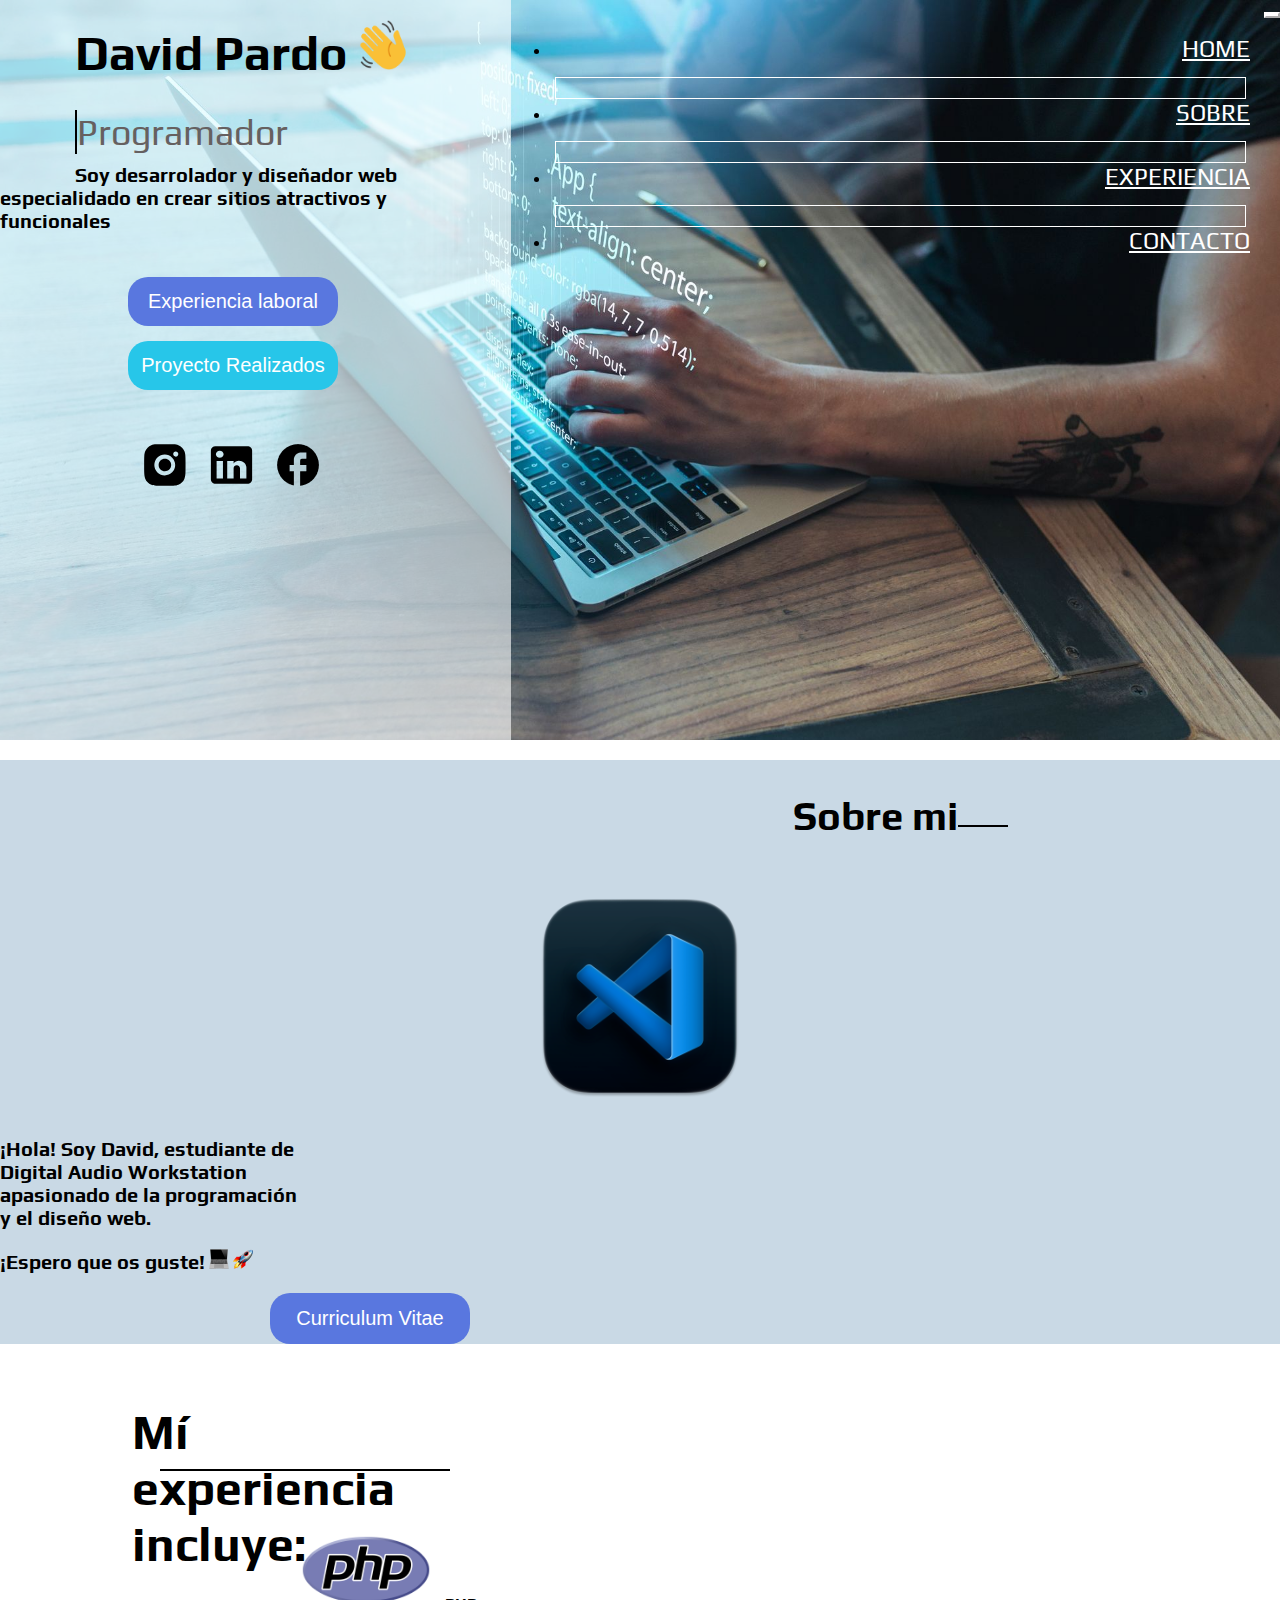
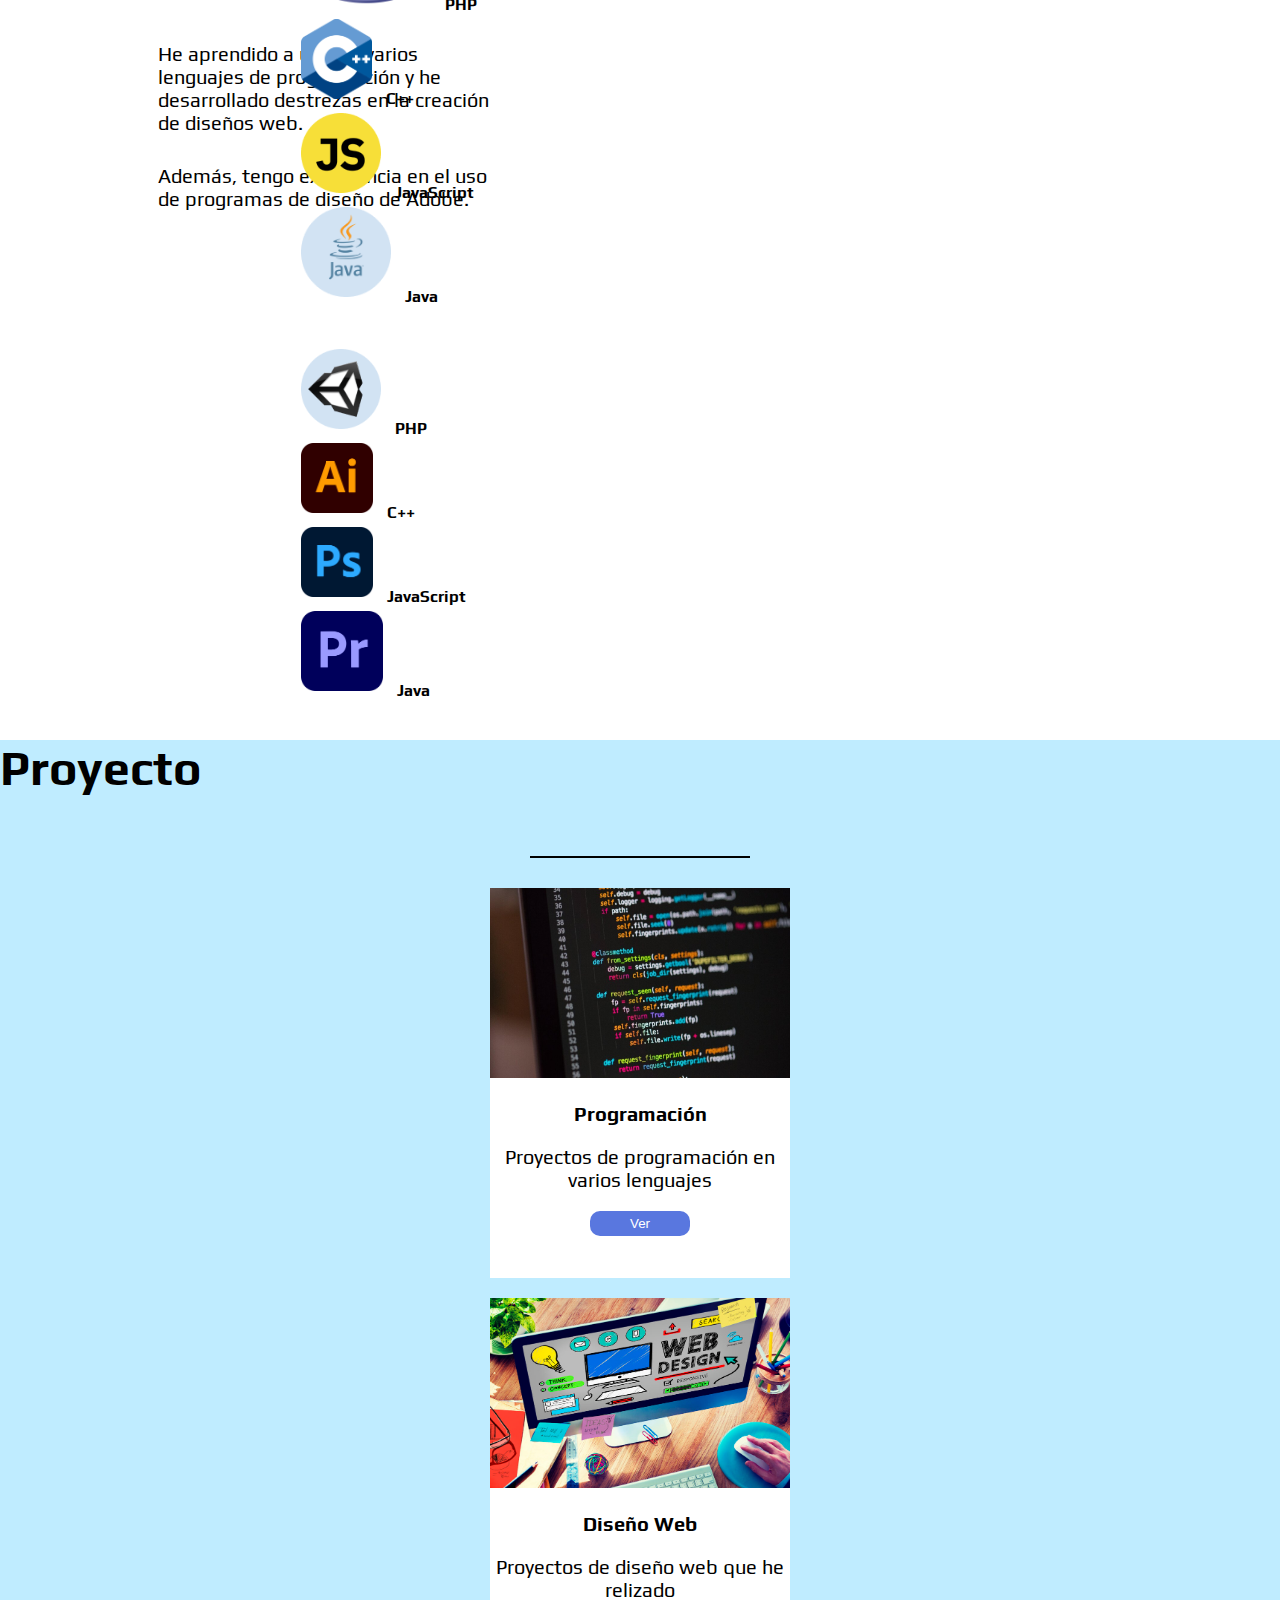
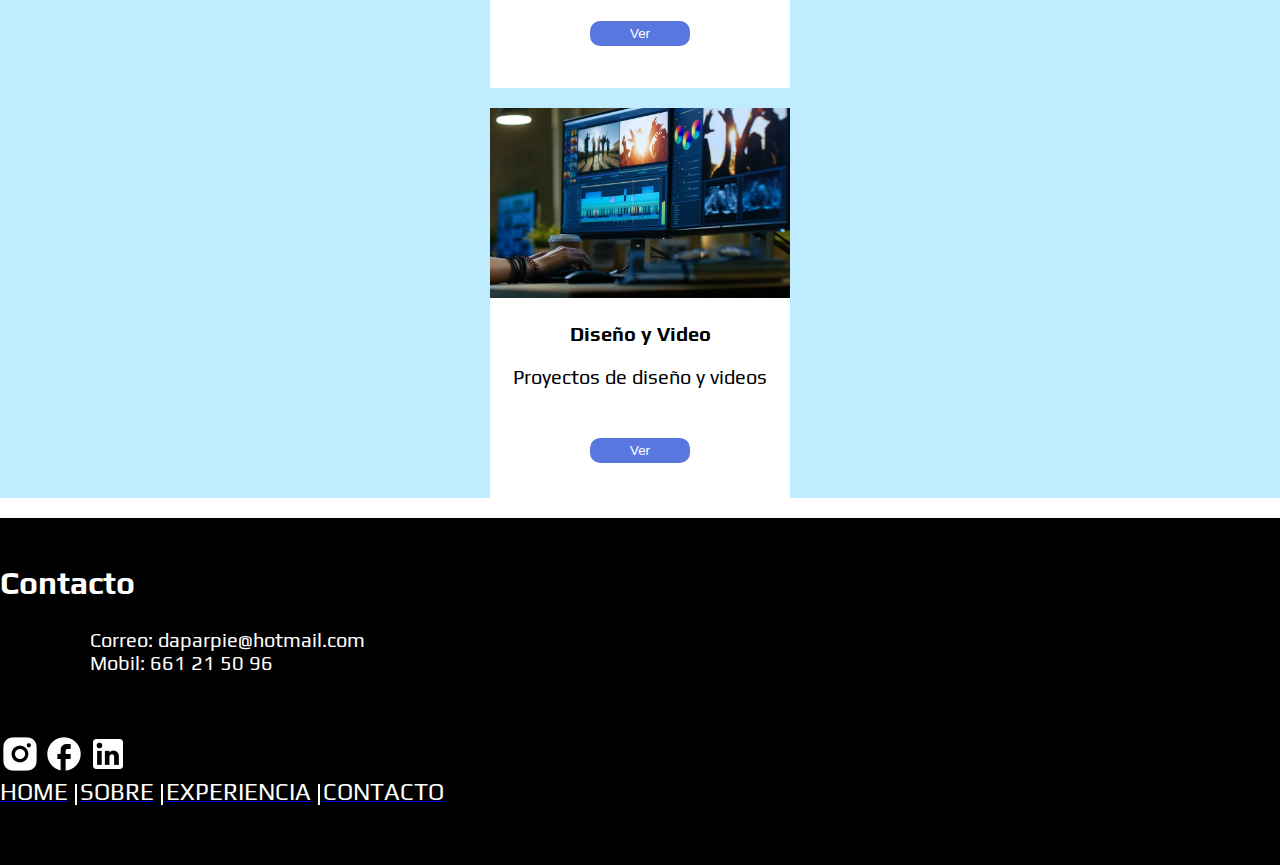
==== commit fbddc594: "CAMBIO IDIOMA" ====
--- a/index.html
+++ b/index.html
@@ -65,11 +65,11 @@
                                 </li>
                                 <div class="raya2"></div>
                                 <li class="nav-item">
-                                    <a class="nav-link" href="#EXPERIENCE">EXPERIENCE</a>
+                                    <a class="nav-link" href="#EXPERIENCE">EXPERIENCIA</a>
                                 </li>
                                 <div class="raya2"></div>
                                 <li class="nav-item">
-                                    <a class="nav-link" href="#CONTACT">CONTACT</a>
+                                    <a class="nav-link" href="#CONTACT">CONTACTO</a>
                                 </li>
                             </ul>
                         </div>
@@ -111,7 +111,7 @@
     <div class="experiencia" id="EXPERIENCE">
         <div class="row">
             <div class="col-lg-12 contendorExp">
-                <h2 class="tituloEx">My experiencie inlcudes:</h2>
+                <h2 class="tituloEx">Mí experiencia incluye:</h2>
                 <div class="raya5"></div>
             </div>
             <div class="aaa">
@@ -211,7 +211,7 @@
         <div class="container">
             <div class="row">
                 <div class="col-lg-4 text-center order-lg-2">
-                    <h2 class="tituloFooter">Contact</h2>
+                    <h2 class="tituloFooter">Contacto</h2>
                 </div>
                 <div class="col-lg-4 saddqwd order-lg-4">
                     <p class="contactop">Correo: daparpie@hotmail.com <br> Mobil: 661 21 50 96</p>
@@ -226,9 +226,9 @@
                     <label class="rayaFooter1"></label>
                     <a href="#ABOUT"><label class="homeFooter">SOBRE</label></a>
                     <label class="rayaFooter1"></label>
-                    <a href="#EXPERIENCE"><label class="homeFooter">EXPERIENCE</label></a>
+                    <a href="#EXPERIENCE"><label class="homeFooter">EXPERIENCIA</label></a>
                     <label class="rayaFooter1"></label>
-                    <a href="#CONTACT"><label class="homeFooter">CONTACT</label></a>
+                    <a href="#CONTACT"><label class="homeFooter">CONTACTO</label></a>
                 </div>
             </div>
         </div>
